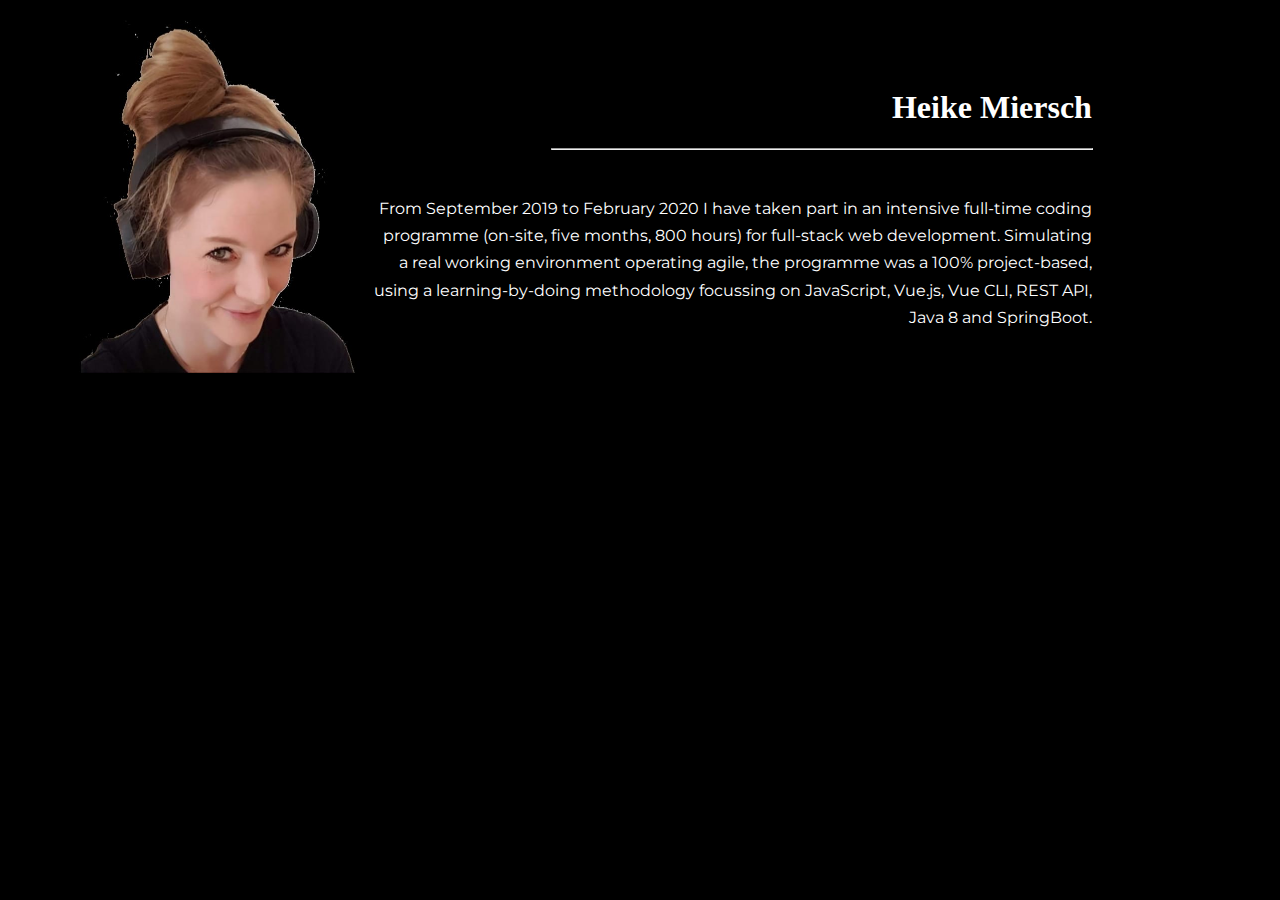
==== index.html @ 4751e84e "first commit" ====
<!DOCTYPE html>
<html lang="en">

<head>
    <meta charset="UTF-8">
    <meta name="viewport" content="width=device-width, initial-scale=1.0">
    <link rel="stylesheet" href="style.css">
    <link href="https://fonts.googleapis.com/css?family=Montserrat:300,400i,400,500,700" rel="stylesheet">
    <title>index</title>

</head>

<body>


    <header class="header">

        <img src="heike_cut.jpeg" alt="heikemiersch">

        <div class="intro">

            <h1>
                Heike Miersch
            </h1>
            <hr>
            <p>
                From September 2019 to February 2020 I have taken part in an intensive full-time coding programme
                (on-site, five months, 800 hours)
                for full-stack web development. Simulating a real working environment operating agile, the programme was
                a 100% project-based, using a learning-by-doing methodology focussing on JavaScript, Vue.js, Vue CLI,
                REST API, Java 8 and SpringBoot.
            </p>
        </div>

    </header>



    <script src="https://code.jquery.com/jquery-1.12.4.min.js"
        integrity="sha256-ZosEbRLbNQzLpnKIkEdrPv7lOy9C27hHQ+Xp8a4MxAQ=" crossorigin="anonymous"></script>

</body>

</html>
---- style.css ----
* {
    background-color: black;
}

.intro {
    margin-top: 5%;
}

.header {
     display: flex;
     flex-direction: row;
     margin-left: 5%;
     text-align: right;
}

header img{
    width: 25%;
}

h1 {
    color: white;
    width: 80%;
    /* text-align: right; */
}

hr {
    width: 60%;
    align-self: flex-end;
}

p {
    color: white;
    font-family: 'Montserrat',sans-serif;
    width: 80%;
    /* text-align: right; */
    line-height: 170%;
    margin-top: 5%;
}
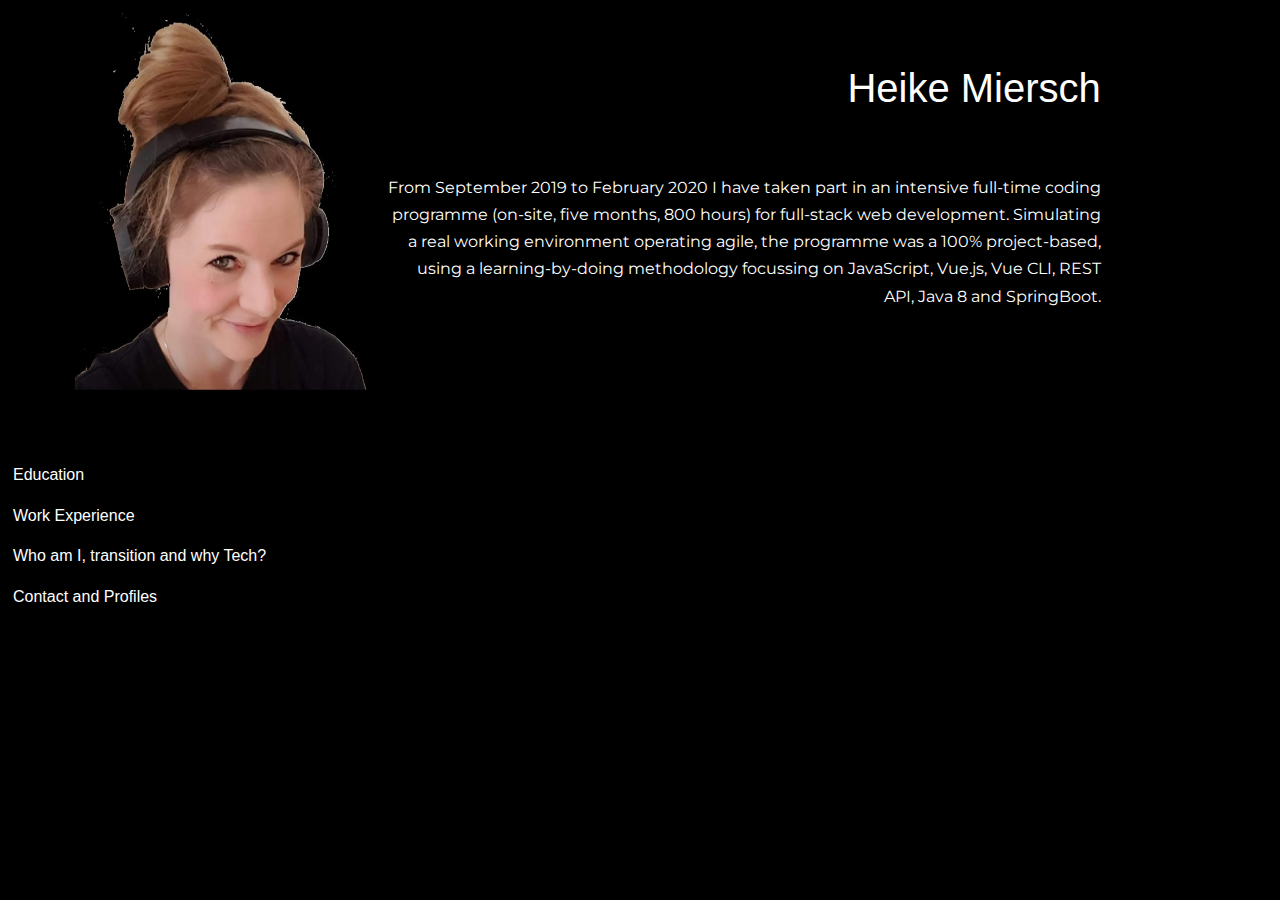
==== commit 6f41f0a8: "accordion" ====
--- a/index.html
+++ b/index.html
@@ -4,6 +4,8 @@
 <head>
     <meta charset="UTF-8">
     <meta name="viewport" content="width=device-width, initial-scale=1.0">
+    <link rel="stylesheet" href="https://stackpath.bootstrapcdn.com/bootstrap/4.3.1/css/bootstrap.min.css"
+        integrity="sha384-ggOyR0iXCbMQv3Xipma34MD+dH/1fQ784/j6cY/iJTQUOhcWr7x9JvoRxT2MZw1T" crossorigin="anonymous">
     <link rel="stylesheet" href="style.css">
     <link href="https://fonts.googleapis.com/css?family=Montserrat:300,400i,400,500,700" rel="stylesheet">
     <title>index</title>
@@ -34,11 +36,338 @@
 
     </header>
 
+    <main>
+        <div class="accordion" id="accordionExample">
+            <div class="card">
+                <div class="card-header" id="headingOne">
+                    <h2 class="mb-0">
+                        <button class="btn btn-link collapsed" type="button" data-toggle="collapse"
+                            data-target="#collapseOne" aria-expanded="false" aria-controls="collapseOne">
+                            Education
+                        </button>
+                    </h2>
+                </div>
+
+                <div id="collapseOne" class="collapse" aria-labelledby="headingOne" data-parent="#accordionExample">
+                    <div class="card-body">
+                        <ul>
+                            <li>
+                                <h4>Trainee in Web Development</h4>
+                                <h5>Ubiqum Code Academy</h5>
+                                <h5>September 2019 to February 2020</h5>
+                                <ul>
+                                    <li>
+                                        Soccer League Website - web page for a local soccer club <br>
+                                        HTML5 | CSS3
+                                    </li>
+                                    <li>
+                                        Transparent Government Website - web page containing statistics and texts using
+                                        live
+                                        data <br>
+                                        HTML5 | CSS3 | Bootstrap 4 | JavaScript
+                                    </li>
+                                    <li>
+                                        Bookstore Webpage - web page for a book store using live data <br>
+                                        HTML5 | CSS3 | JavaScript | Fetch API
+                                    </li>
+                                    <li>
+                                        Weather App - mobile web app containing live data <br>
+                                        HTML5 | CSS3 | JavaScript | Fetch API
+                                    </li>
+                                    <li>
+                                        Spacex Mobile App - progressive single page web app containing a real time
+                                        chat<br>
+                                        HTML5 | CSS3 | JavaScript | Fetch API | Firebase
+                                    </li>
+                                    <li>
+                                        Battleship Game - Multiplayer Online Game <br>
+                                        HTML5 | CSS3 | VUE CLI | Java | Spring Boot | Spring Security | Gradle | RESTful
+                                    </li>
+                                </ul>
+                            </li>
+                            <br />
+                            <li>
+                                <h4>University Studies: Archaeology</h4>
+                                <h5>Freie Universität Berlin</h5>
+                                <h5>2002 to 2009</h5>
+                                <ul>
+                                    <li>
+                                        Prehistoric Archaeology Magister minor <br>
+                                        graduation grade: 2.0
+                                    </li>
+                                </ul>
+                            </li>
+                            <br />
+                            <li>
+                                <h4>University Studies: History</h4>
+                                <h5>Technische Universität Berlin</h5>
+                                <h5>1995 to 2009</h5>
+                                <ul>
+                                    <li>
+                                        Ancient History Magister major <br>
+                                        graduation grade: 1.0
+                                    </li>
+                                    <li>
+                                        Medieval History Magister minor <br>
+                                        graduation grade: 1.0
+                                    </li>
+                                </ul>
+                            </li>
+                            <br />
+                            <li>
+                                <h4>...and of course, school</h4>
+                                <h5>1982 to 1995</h5>
+
+                            </li>
+                        </ul>
+                    </div>
+                </div>
+            </div>
+            <div class="card">
+                <div class="card-header" id="headingTwo">
+                    <h2 class="mb-0">
+                        <button class="btn btn-link collapsed" type="button" data-toggle="collapse"
+                            data-target="#collapseTwo" aria-expanded="false" aria-controls="collapseTwo">
+                            Work Experience
+                        </button>
+                    </h2>
+                </div>
+                <div id="collapseTwo" class="collapse" aria-labelledby="headingTwo" data-parent="#accordionExample">
+                    <div class="card-body">
+                        <ul>
+                            <li>
+                                <h4>Operational Coordination</h4>
+                                <h5>Berliner Unterwelten e.V.</h5>
+                                <h5>Mai 2009 to August 2019</h5>
+                                <ul>
+                                    <li>
+                                        The tour coordination is the communicating interface between management, staff,
+                                        and
+                                        customers (guests / guest groups and travel businesses). My tasks included
+                                        coordinating
+                                        the tour operation concerning capacity, allocation and coordination of staff,
+                                        and
+                                        monitoring availabilities of buildings and tours, communicating with guests,
+                                        groups, contemporary witnesses and staff (telephone and e-mail in English and
+                                        German), as well as the processing of contracts, invoices and work procedures.
+                                    </li>
+                                </ul>
+                            </li>
+                            <br />
+                            <li>
+                                <h4>Tour Guide</h4>
+                                <h5>Berliner Unterwelten e.V.</h5>
+                                <h5>Mai 2009 to March 2017</h5>
+                                <ul>
+                                    <li>
+                                        Guided tours through historical underground buildings focussing on Berlin's
+                                        history
+                                        during the Second World War and the Cold War era for groups and individual
+                                        visitors
+                                        in German and English.
+                                    </li>
+                                </ul>
+                            </li>
+                            <br />
+                            <li>
+                                <h4>Educational Seminars</h4>
+                                <h5>Berliner Unterwelten e.V.</h5>
+                                <h5>Mai 2014 to June 2016</h5>
+                                <ul>
+                                    <li>
+                                        Conceptualisation, preparation and execution of educational seminars for groups
+                                        about the history of the Berlin Wall and escapes from East to West.
+                                    </li>
+                                </ul>
+                            </li>
+                            <br />
+                            <li>
+                                <h4>Barista</h4>
+                                <h5>Starbucks Coffee Germany</h5>
+                                <h5>2007 to 2008</h5>
+                                <ul>
+                                    <li>
+                                        Preparing coffee specialties, consulting and service
+                                    </li>
+                                </ul>
+                            </li>
+                            <br />
+                            <li>
+                                <h4>Project Manager for communication and work processes</h4>
+                                <h5>asdirect</h5>
+                                <h5>2006 to 2007</h5>
+                                <ul>
+                                    <li>
+                                        Restructuring and reorganisation of email communication and work processes
+                                    </li>
+                                </ul>
+                            </li>
+                            <br />
+                            <li>
+                                <h4>Customer Service</h4>
+                                <h5>asdirect</h5>
+                                <h5>2002 to 2006</h5>
+                                <ul>
+                                    <li>
+                                        Customer Service, Customers’ Data Administration, Support, Sales
+                                    </li>
+                                </ul>
+                            </li>
+                            <br />
+                            <li>
+                                <h4>Makeshift Youth Care Manager</h4>
+                                <h5>Café B (Youth Club, Bezirksamt Reinickendorf)</h5>
+                                <h5>2001 to 2002</h5>
+                                <ul>
+                                    <li>
+                                        Management, supervision and tutoring
+                                    </li>
+                                </ul>
+                            </li>
+                            <br />
+                            <li>
+                                <h4>Makeshift Youth Care Worker</h4>
+                                <h5>S35 (Youth Club, Bezirksamt Reinickendorf)</h5>
+                                <h5>2000 to 2001</h5>
+                                <ul>
+                                    <li>
+                                        supervision and tutoring
+                                    </li>
+                                </ul>
+                            </li>
+                            <br />
+                            <li>
+                                <h4>Working Student</h4>
+                                <h5>Museum of Local History Reinickendorf</h5>
+                                <h5>1999 to 2000</h5>
+                                <ul>
+                                    <li>
+                                        Works contract for the special exhibition "650 Years Wittenau"
+                                    </li>
+                                </ul>
+                            </li>
+                            <br />
+                            <li>
+                                <h4>Temporary Helper</h4>
+                                <h5>H&M Friedrichstraße</h5>
+                                <h5>1999 to 2000</h5>
+                                <ul>
+                                    <li>
+                                        Tidying up, Counselling, Sales
+                                    </li>
+                                </ul>
+                            </li>
+                            <br />
+                            <li>
+                                <h4>Teaching Assistant</h4>
+                                <h5>Youth Farm Lübars</h5>
+                                <h5>1998 to 1999</h5>
+                                <ul>
+                                    <li>
+                                        Tutoring, applications, farm assistant
+                                    </li>
+                                </ul>
+                            </li>
+                            <br />
+                            <li>
+                                <h4>Worker on Demand</h4>
+                                <h5>Deutsche Post AG, Briefzentrum Berlin Zentrum</h5>
+                                <h5>1995 to 1998</h5>
+                                <ul>
+                                    <li>
+                                        Sorting mail (nightshift)
+                                    </li>
+                                </ul>
+                            </li>
+                        </ul>
+                    </div>
+                </div>
+            </div>
+            <div class="card">
+                <div class="card-header" id="headingThree">
+                    <h2 class="mb-0">
+                        <button class="btn btn-link collapsed" type="button" data-toggle="collapse"
+                            data-target="#collapseThree" aria-expanded="false" aria-controls="collapseThree">
+                            Who am I, transition and why Tech?
+                        </button>
+                    </h2>
+                </div>
+                <div id="collapseThree" class="collapse" aria-labelledby="headingThree" data-parent="#accordionExample">
+                    <div class="card-body">
+                        <p>
+                            I studied history, archaeology and English literature and worked for exhibitions,
+                            museums and in tourism, writing, designing, managing and organising.
+                            I chose all my activities, side jobs and hobbies in such a way, that I could pursue my
+                            three passions: Bringing order to chaos, achieving the best possible success with as little
+                            effort as possible, and at the end of the process, having created something
+                            that was not there before, but can be reused and continued.
+                        </p>
+                        <p>
+                            After more than ten years in the same job, I had worked on everything that I could work on:
+                            guiding tours in German and English,
+                            designing and running educational seminars, research and archives, tours coordination in the
+                            office, staff planning, a little bookkeeping, selling tickets and advising visitors.
+                            But first, there were no new development opportunities within the scope of my
+                            activities. Second, I had to admit to myself that my heart was no longer in what
+                            I had once studied.
+                            I wanted a change, even though I didn't know what it should look like at first. I had been
+                            watching
+                            the tech scene for quite a while and had developed an initial interest in rockets, robots
+                            and data. After some research into the different areas of classic
+                            tech companies, I read about UX, UI, front-end, back-end, full-stack, database development,
+                            as
+                            well as
+                            business management. The more I read and learned, the more specific my desire became: I
+                            wanted
+                            to
+                            learn programming. In August 2019, I quit my permanent job.
+                        </p>
+                        <p> So the first step was the coding academy, where I worked on projects in an agile environment
+                            that simulated the real working world. I acquired basic skills in HTML, CSS, JavaScript and
+                            Java
+                            and worked on websites, mobile web apps and a multiplayer game.
+                            I filled the time of the pandemic, which followed seamlessly after my training graduation,
+                            with
+                            some months in Spain and England as well as playing codewars and taking more online courses.
+                            But as nothing can replace working on real projects with real deadlines, I am looking for a
+                            team,
+                            where I can apply and deepen my knowledge. I would like to venture into areas
+                            that I am not even aware of now. Not only to satisfy my own curiosity, but also to actually
+                            create something, that helps to shape the future.
+                        </p>
+                    </div>
+                </div>
+            </div>
+            <div class="card">
+                <div class="card-header" id="headingFive">
+                    <h2 class="mb-0">
+                        <button class="btn btn-link collapsed" type="button" data-toggle="collapse"
+                            data-target="#collapseFive" aria-expanded="false" aria-controls="collapseFive">
+                            Contact and Profiles
+                        </button>
+                    </h2>
+                </div>
+
+                <div id="collapseFive" class="collapse" aria-labelledby="headingFive" data-parent="#accordionExample">
+                    <div class="card-body">
+                        <ul>
+                            <a href="https://www.linkedin.com/in/heike-miersch/" target=“_blank“>My LinkedIn</a>
+                            <a href="https://github.com/heikemiersch" target=“_blank“>My Github</a>
+                            <a href="mailto:heike.miersch@hotmail.de">My Email</a>
+                        </ul>
+                    </div>
+                </div>
+            </div>
+        </div>
+    </main>
+
 
 
     <script src="https://code.jquery.com/jquery-1.12.4.min.js"
         integrity="sha256-ZosEbRLbNQzLpnKIkEdrPv7lOy9C27hHQ+Xp8a4MxAQ=" crossorigin="anonymous"></script>
-
+    <script src="https://stackpath.bootstrapcdn.com/bootstrap/4.4.1/js/bootstrap.min.js"
+        integrity="sha384-wfSDF2E50Y2D1uUdj0O3uMBJnjuUD4Ih7YwaYd1iqfktj0Uod8GCExl3Og8ifwB6" crossorigin="anonymous">
+    </script>
 </body>
 
 </html>--- a/style.css
+++ b/style.css
@@ -1,5 +1,6 @@
 * {
     background-color: black;
+    text-decoration: none;
 }
 
 .intro {
@@ -9,12 +10,13 @@
 .header {
      display: flex;
      flex-direction: row;
-     margin-left: 5%;
+     /* margin-left: 5%; */
      text-align: right;
 }
 
 header img{
-    width: 25%;
+    width: 20rem;
+    margin-left: 5%;
 }
 
 h1 {
@@ -37,4 +39,53 @@
     margin-top: 5%;
 }
 
+.accordion {
+    padding-top: 5%;
+}
 
+.card {
+    border:none;
+}
+
+.card-header {
+    padding: 0%;
+    /* border-bottom: none; */
+}
+
+.btn-link {
+    text-decoration: none;
+    color: white;
+}
+
+.btn-link:hover {
+text-decoration: none;
+color: white;
+}
+
+/* .btn btn-link collapsed {
+    text-decoration: none;
+} */
+
+/* .btn-link:visited {
+    text-decoration: none
+} */
+
+.card-body ul li {
+    color: white;
+    margin-right: 5%;
+}
+
+@media all and (max-width: 500px) {
+
+    .header {
+        display: flex;
+        flex-direction: column;
+        align-items: center;       
+    }
+    
+    .intro {
+        text-align: center;
+        margin-left: 7%;
+    }
+}
+
